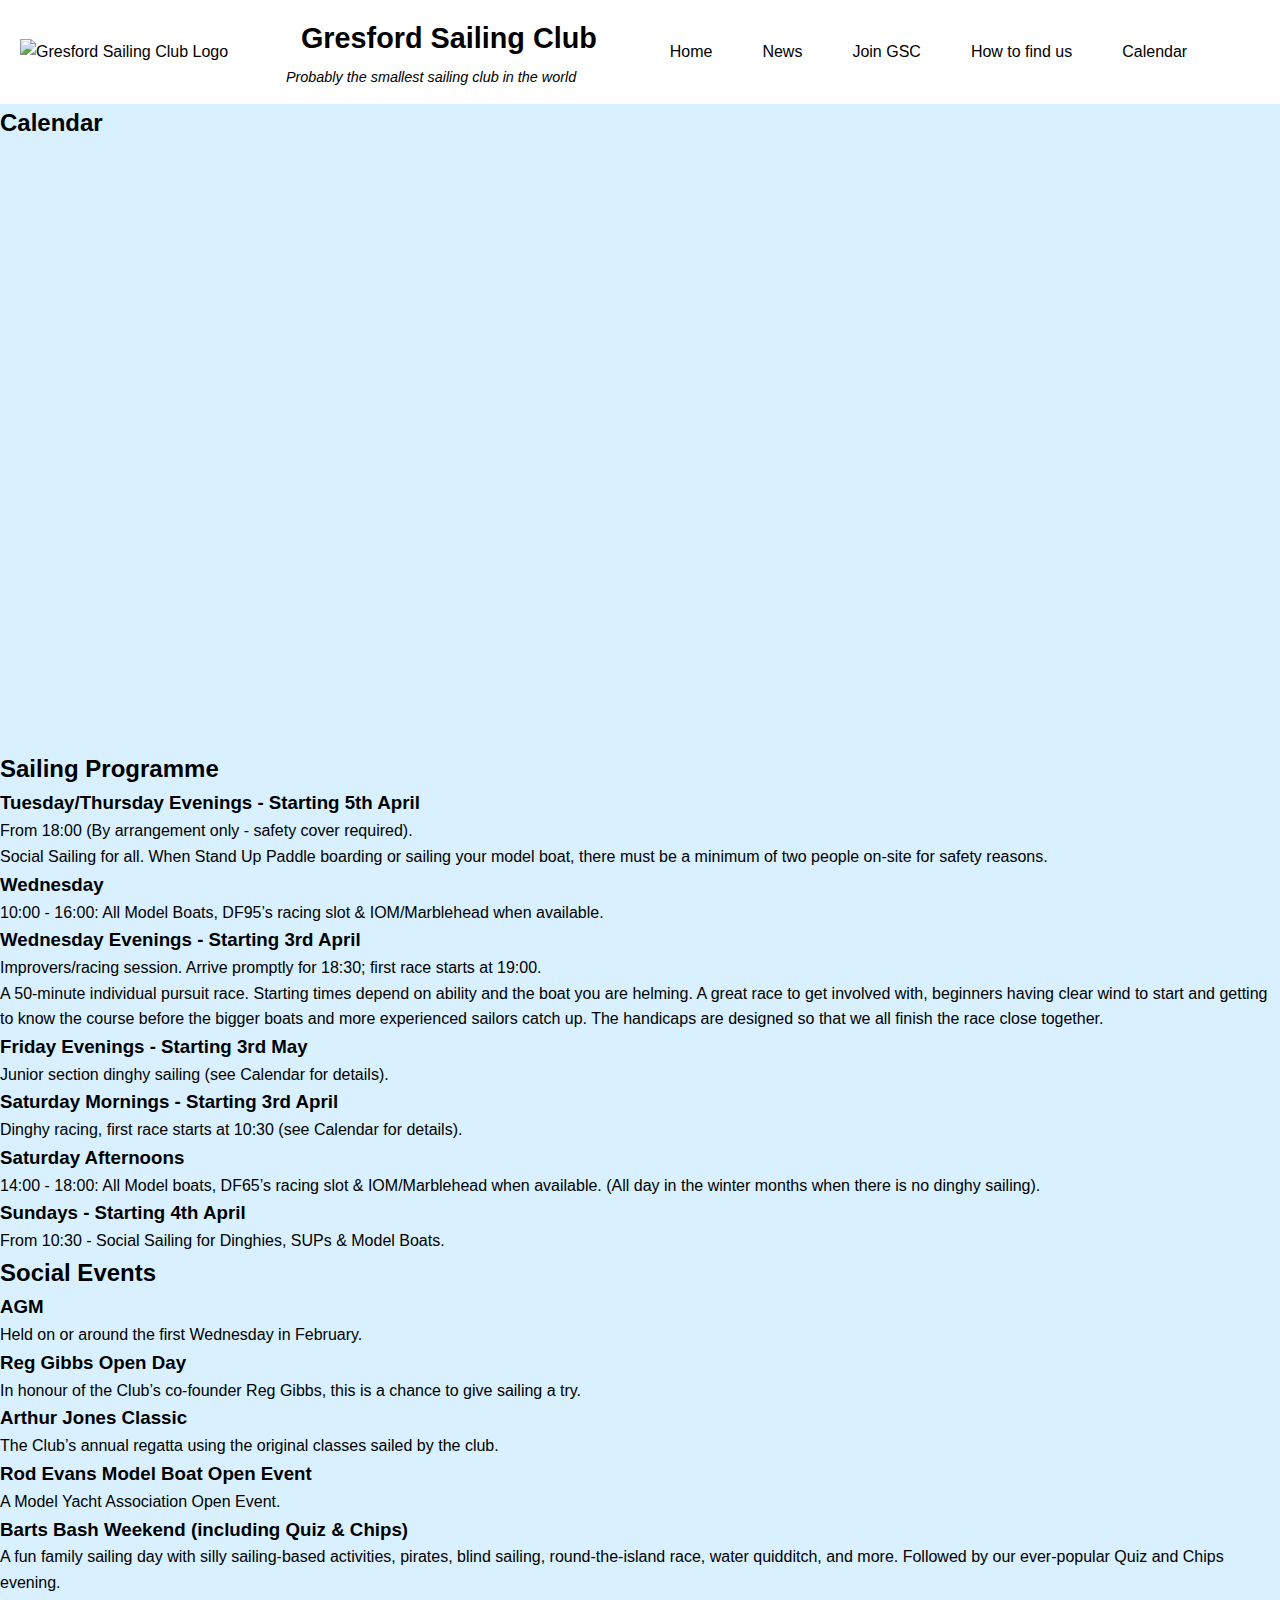
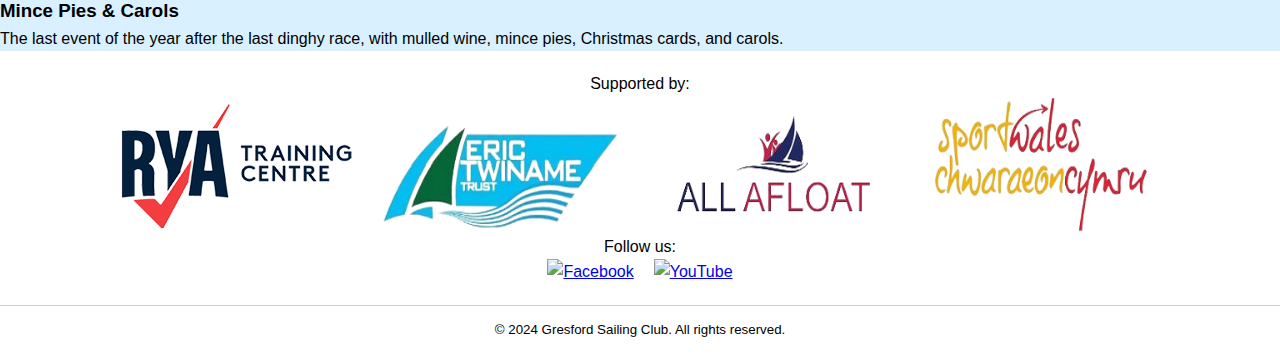
==== events.html @ 09b5fa75 "Create events.html" ====
<!DOCTYPE html>
<html lang="en">
<head>
    <meta charset="UTF-8">
    <meta name="viewport" content="width=device-width, initial-scale=1.0">
    <title>Sailing Programme | Gresford Sailing Club</title>
    <link rel="stylesheet" href="css/join.css">
</head>
<body>
    <header>
        <div class="logo">
            <img src="assets/images/gsc-logo.jpg" alt="Gresford Sailing Club Logo">
        </div>
        <div class="header-text">
            <h1>Gresford Sailing Club</h1>
            <p class="slogan">Probably the smallest sailing club in the world</p>
        </div>
        <nav>
            <div class="hamburger-container">
                <div class="hamburger">
                    <div></div>
                    <div></div>
                    <div></div>
                </div>
            </div>
            <ul id="menu">
                <li class="menu-label">Menu</li>
                <li><a href="index.html">Home</a></li>
                <li><a href="#newsfeed">News</a></li>
                <li><a href="join.html">Join GSC</a></li>
                <li><a href="#about">How to find us</a></li>
                <li><a href="events.html">Calendar</a></li>
            </ul>
        </nav>
        <div class="menu-bar">
            <span class="close-menu">&times;</span>
        </div>
    </header>

    <main>
        <section id="calendar-embed">
            <h2>Calendar</h2>
            <iframe 
                src="https://calendar.google.com/calendar/u/0/embed?src=webmaster.gresfordsc@gmail.com&ctz=Europe/London" 
                style="border: 0;" 
                width="100%" 
                height="600" 
                frameborder="0" 
                scrolling="no">
            </iframe>
        </section>

        <section id="sailing-programme">
            <h2>Sailing Programme</h2>
            <article>
                <h3>Tuesday/Thursday Evenings - Starting 5th April</h3>
                <p>From 18:00 (By arrangement only - safety cover required).</p>
                <p>Social Sailing for all. When Stand Up Paddle boarding or sailing your model boat, there must be a minimum of two people on-site for safety reasons.</p>
            </article>
            <article>
                <h3>Wednesday</h3>
                <p>10:00 - 16:00: All Model Boats, DF95’s racing slot & IOM/Marblehead when available.</p>
            </article>
            <article>
                <h3>Wednesday Evenings - Starting 3rd April</h3>
                <p>Improvers/racing session. Arrive promptly for 18:30; first race starts at 19:00.</p>
                <p>A 50-minute individual pursuit race. Starting times depend on ability and the boat you are helming. A great race to get involved with, beginners having clear wind to start and getting to know the course before the bigger boats and more experienced sailors catch up. The handicaps are designed so that we all finish the race close together.</p>
            </article>
            <article>
                <h3>Friday Evenings - Starting 3rd May</h3>
                <p>Junior section dinghy sailing (see Calendar for details).</p>
            </article>
            <article>
                <h3>Saturday Mornings - Starting 3rd April</h3>
                <p>Dinghy racing, first race starts at 10:30 (see Calendar for details).</p>
            </article>
            <article>
                <h3>Saturday Afternoons</h3>
                <p>14:00 - 18:00: All Model boats, DF65’s racing slot & IOM/Marblehead when available. (All day in the winter months when there is no dinghy sailing).</p>
            </article>
            <article>
                <h3>Sundays - Starting 4th April</h3>
                <p>From 10:30 - Social Sailing for Dinghies, SUPs & Model Boats.</p>
            </article>
        </section>

        <section id="social-events">
            <h2>Social Events</h2>
            <article>
                <h3>AGM</h3>
                <p>Held on or around the first Wednesday in February.</p>
            </article>
            <article>
                <h3>Reg Gibbs Open Day</h3>
                <p>In honour of the Club’s co-founder Reg Gibbs, this is a chance to give sailing a try.</p>
            </article>
            <article>
                <h3>Arthur Jones Classic</h3>
                <p>The Club’s annual regatta using the original classes sailed by the club.</p>
            </article>
            <article>
                <h3>Rod Evans Model Boat Open Event</h3>
                <p>A Model Yacht Association Open Event.</p>
            </article>
            <article>
                <h3>Barts Bash Weekend (including Quiz & Chips)</h3>
                <p>A fun family sailing day with silly sailing-based activities, pirates, blind sailing, round-the-island race, water quidditch, and more. Followed by our ever-popular Quiz and Chips evening.</p>
            </article>
            <article>
                <h3>Mince Pies & Carols</h3>
                <p>The last event of the year after the last dinghy race, with mulled wine, mince pies, Christmas cards, and carols.</p>
            </article>
        </section>
    </main>

    <footer>
        <div class="supported-by">
            <p>Supported by:</p>
            <div class="logos">
                <img src="assets/sponsors/rya-tra.png" alt="Supporter 3" width="250" height="137">
                <img src="assets/sponsors/sponsor1.png" alt="Supporter 3" width="250" height="137">
                <img src="assets/sponsors/sponsor2.png" alt="Supporter 3" width="250" height="137">
                <img src="assets/sponsors/sponsor3.png" alt="Supporter 3" width="250" height="137">
            </div>
        </div>
        <div class="social-media">
            <p>Follow us:</p>
            <div class="social-icons">
                <a href="https://www.facebook.com/people/The-Real-Gresford-Sailing-Club/100086389089897/" target="_blank">
                    <img src="assets/icons/fb.png" alt="Facebook" width="40" height="40">
                </a>
                <a href="https://www.youtube.com/channel/UCymstTr0Qc9lUwZJQW7_AKA" target="_blank">
                    <img src="assets/icons/youtube.png" alt="YouTube" width="40" height="40">
                </a>
            </div>
        </div>
        <div class="line">
            <div class="container">
                <small class="bootscore-copyright">
                    <span class="cr-symbol">©</span>&nbsp;2024 Gresford Sailing Club. All rights reserved.
                </small>
            </div>
        </div>
    </footer>

    <script src="js/join.js"></script>
</body>
</html>
---- css/join.css ----
* {
    margin: 0;
    padding: 0;
    box-sizing: border-box;
}

body {
    font-family: Arial, sans-serif;
    line-height: 1.6;
    background-color: #d8f0ff;
    color: black;
}

header {
    background-color: white;
    color: black;
    padding: 15px 20px;
    display: flex;
    justify-content: space-between;
    align-items: center;
    flex-wrap: wrap;
}

.logo img {
    width: 120px;
    height: auto;
}

.header-text {
    text-align: left;
    margin-left: 10px;
}

header h1 {
    font-size: 1.8rem;
    margin-left: 15px;
}

.slogan {
    margin-top: 5px;
    font-size: 0.9rem;
    color: black;
    font-style: italic;
}

nav {
    display: flex;
    flex-wrap: wrap;
    align-items: center;
}

nav ul {
    display: flex;
    list-style-type: none;
}

nav ul li {
    margin: 0 15px;
}

nav ul li a {
    color: black;
    text-decoration: none;
    padding: 10px;
    transition: background-color 0.3s ease;
}

nav ul li a:hover {
    background-color: whitesmoke;
    border-radius: 5px;
}

.hamburger {
    display: none; 
    font-size: 30px;
    cursor: pointer;
    color: black;
    position: absolute;
    top: 20px;
    right: 20px;
    z-index: 10; 
}

.hamburger div {
    width: 30px;
    height: 3px;
    background-color: #888;
    margin: 6px 0;
    transition: transform 0.4s ease, opacity 0.4s ease, background-color 0.4s ease;
}

@media (max-width: 768px) {
    .hamburger {
        display: flex;
        width: 40px;
        height: 40px;
        border: 2px solid #888;
        justify-content: center;
        align-items: center;
        border-radius: 10px;
        cursor: pointer;
        position: fixed;
        top: 20px;
        right: 20px;
        z-index: 11;
    }

    .hamburger div {
        width: 30px;
        height: 3px;
        background-color: #888;
        margin: 6px 0;
        transition: transform 0.4s ease, opacity 0.4s ease, background-color 0.4s ease;
    }

    .hamburger.active div:nth-child(1) {
        transform: rotate(45deg) translate(6px, 6px); 
    }

    .hamburger.active div:nth-child(2) {
        opacity: 0; 
    }

    .hamburger.active div:nth-child(3) {
        transform: rotate(-45deg) translate(6px, -6px);
    }

    .hamburger.hidden {
        display: none;
    }

    .close-menu {
        position: fixed;
        top: 20px;
        right: 20px;
        font-size: 30px;
        color: black;
        cursor: pointer;
        z-index: 12; 
        display: none; 
    }

    
    .close-menu.active {
        display: block;
    }

    nav ul {
        flex-direction: column;
        display: none;
        background-color: white;
        width: 50%;
        height: 100vh;
        position: fixed;
        top: 0;
        right: -100%; 
        justify-content: flex-start;
        align-items: flex-start;
        padding-top: 80px;
        padding-left: 20px; 
        z-index: 9;
        transition: right 0.4s ease; 
    }

    nav ul.active {
        display: flex;
        right: 0; 
    }

    nav ul li {
        margin: 20px 0;
    }

    nav ul li.menu-label {
        font-size: 1.3rem;
        color: black;
        margin-bottom: 30px;
        pointer-events: none; 
    }

    nav ul li a {
        color: black;
        font-size: 0.9rem;
        padding: 10px 0;
        text-decoration: none;
    }
}

@media (min-width: 768px) {
    .close-menu {
        display: none;
    }
    .menu-label {
        display: none;
    }
}

.content-div {
    padding: 20px;
    font-family: Arial, sans-serif;
    line-height: 1.8;
    text-align: left;
    max-width: 800px;
    margin: 0 auto;
}

.content-div p {
    margin-bottom: 20px;
    font-size: 1.2em;
    color: #333;
}

.content-div p strong {
    font-weight: bold;
}

.content-div a {
    color: #007bff;
    text-decoration: none;
}

.content-div a:hover {
    text-decoration: underline;
}

#join-page {
    padding: 50px 20px;
    background-color: #d8f0ff;
    text-align: center;
}

#join-page h2 {
    font-size: 2rem;
    margin-bottom: 20px;
}

#join-page p {
    font-size: 1.2rem;
    margin-bottom: 30px;
}

#membershipFormBtn {
    padding: 15px 25px;
    background-color: #00539f;
    color: white;
    border: none;
    border-radius: 5px;
    font-size: 1.2rem;
    cursor: pointer;
    transition: background-color 0.3s ease;
}

#membershipFormBtn:hover {
    background-color: #003366;
}

footer {
    background-color: white;
    color: black;
    padding: 20px 0;
    text-align: center;
}

footer .line {
    border-top: 1px solid #ccc;
    padding-top: 10px;
    margin-top: 20px;
    text-align: center;
}

.supported-by .logos {
    display: flex;
    justify-content: center;
    align-items: center;
    gap: 20px;
}

.social-icons {
    display: flex;
    justify-content: center;
    gap: 20px;
}

.social-icons a img {
    width: 30px;
    height: 30px;
}

#scrollTopBtn {
    position: fixed;
    bottom: 20px;
    right: 20px;
    background-color: #000000;
    color: white;
    padding: 10px 15px;
    border: none;
    border-radius: 5px;
    cursor: pointer;
}

#scrollTopBtn:hover {
    background-color: #555;
}

#membershipForm {
    max-width: 400px;
    margin: 0 auto;
    padding: 20px;
    border-radius: 8px;
    background-color: #d8f0ff;
}

#membershipForm h3 {
    text-align: center;
    font-size: 1.5em;
    color: #333;
    margin-bottom: 20px;
}

#membershipForm label {
    font-weight: bold;
    color: #555;
}

#membershipForm input[type="text"],
#membershipForm input[type="email"],
#membershipForm input[type="tel"],
#membershipForm select {
    width: 100%;
    padding: 10px;
    margin-top: 5px;
    margin-bottom: 15px;
    border: 1px solid #ddd;
    border-radius: 4px;
    box-sizing: border-box;
    font-size: 1em;
}

#membershipForm button[type="submit"] {
    width: 100%;
    padding: 12px;
    background-color: #0073e6;
    color: white;
    font-size: 1em;
    font-weight: bold;
    border: none;
    border-radius: 4px;
    cursor: pointer;
    transition: background-color 0.3s;
}

#membershipForm button[type="submit"]:hover {
    background-color: #005bb5;
}

@media (min-width: 600px) {
    #membershipForm {
        padding: 30px;
    }
}

@media (max-width: 768px) {
    footer {
        position: relative;
        width: 100%;
        height: auto;
        max-width: 100%;
        overflow: hidden;
    }

    .supported-by {
        margin-bottom: 30px;
    }

    .supported-by .logos {
        position: relative;
        width: 100%;
        height: auto;
        flex-wrap: wrap;
        justify-content: center;
        align-items: center;
        gap: 10px;
    }

    .supported-by .logos img {
        width: 70px;
        height: auto;
    }

    .social-icons {
        flex-direction: row;
        gap: 10px;
        justify-content: center;
    }

    .social-icons a img {
        width: 25px;
        height: 25px;
    }
}
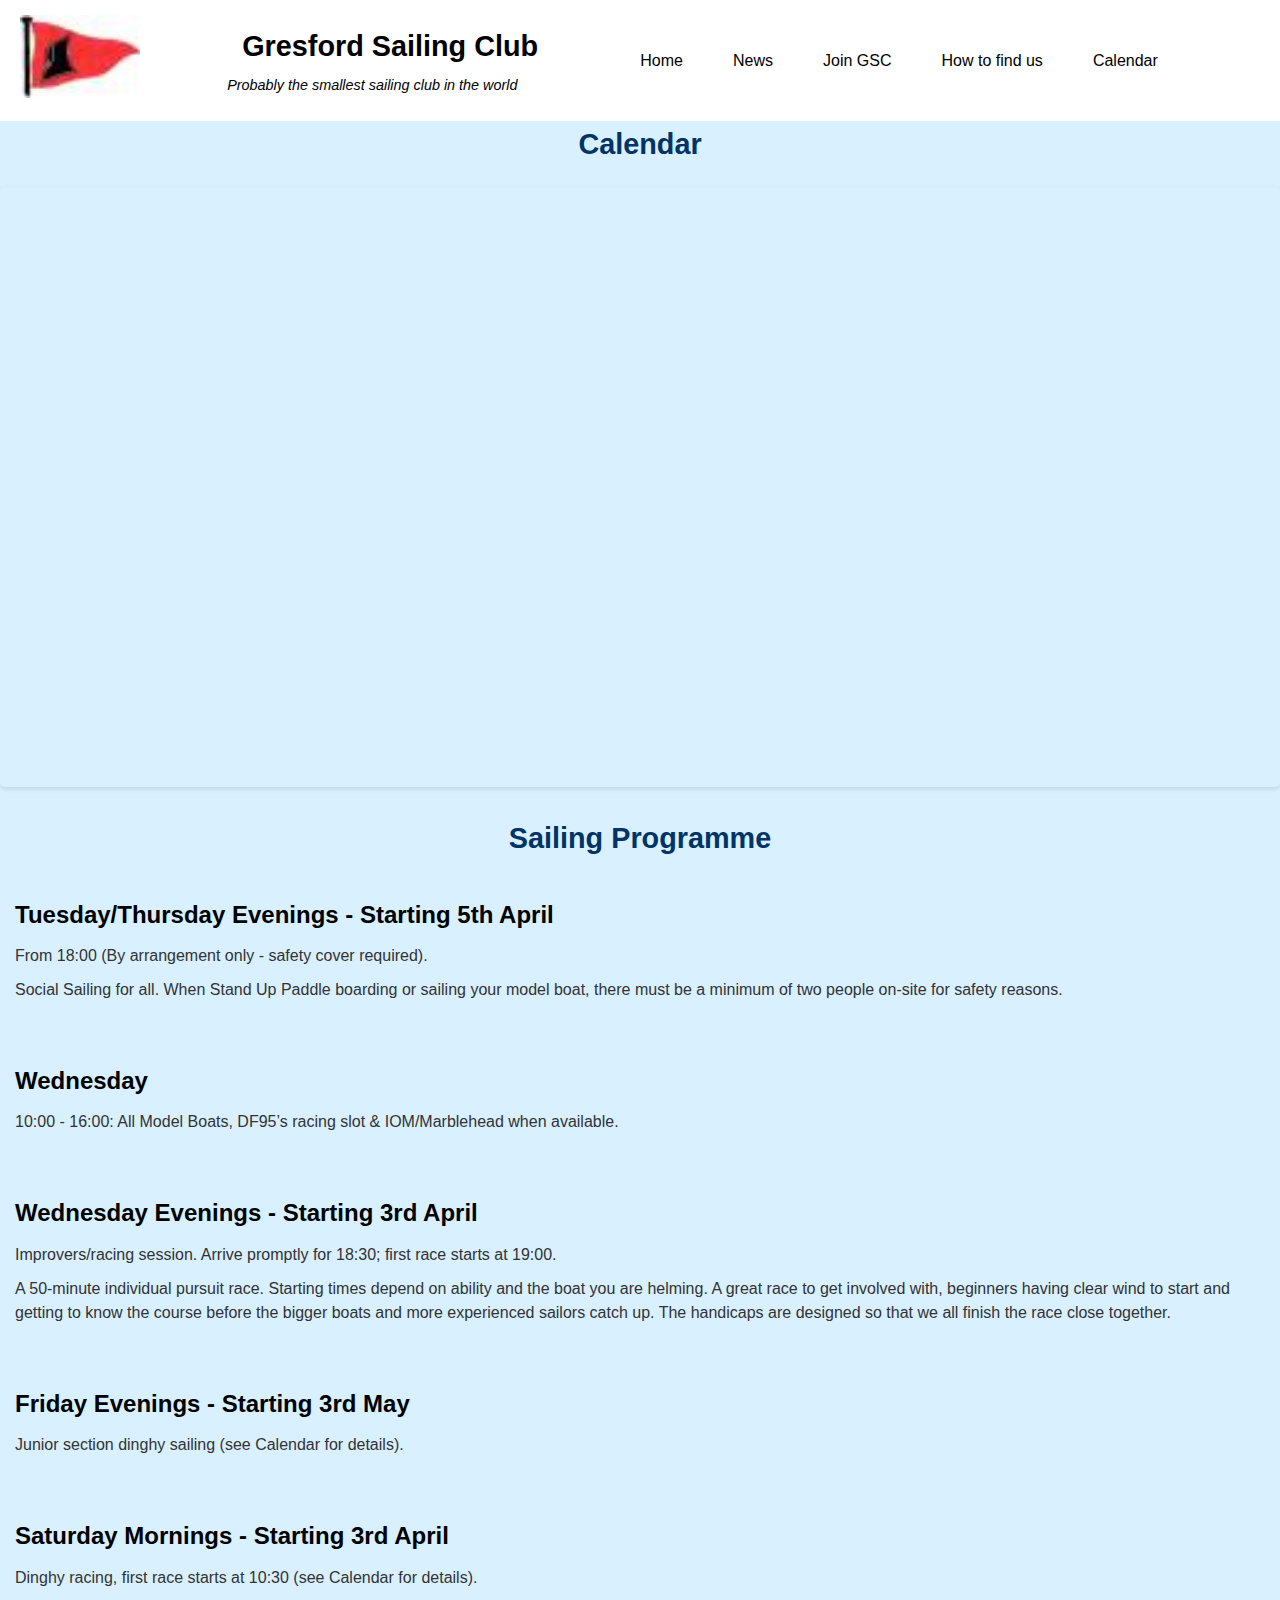
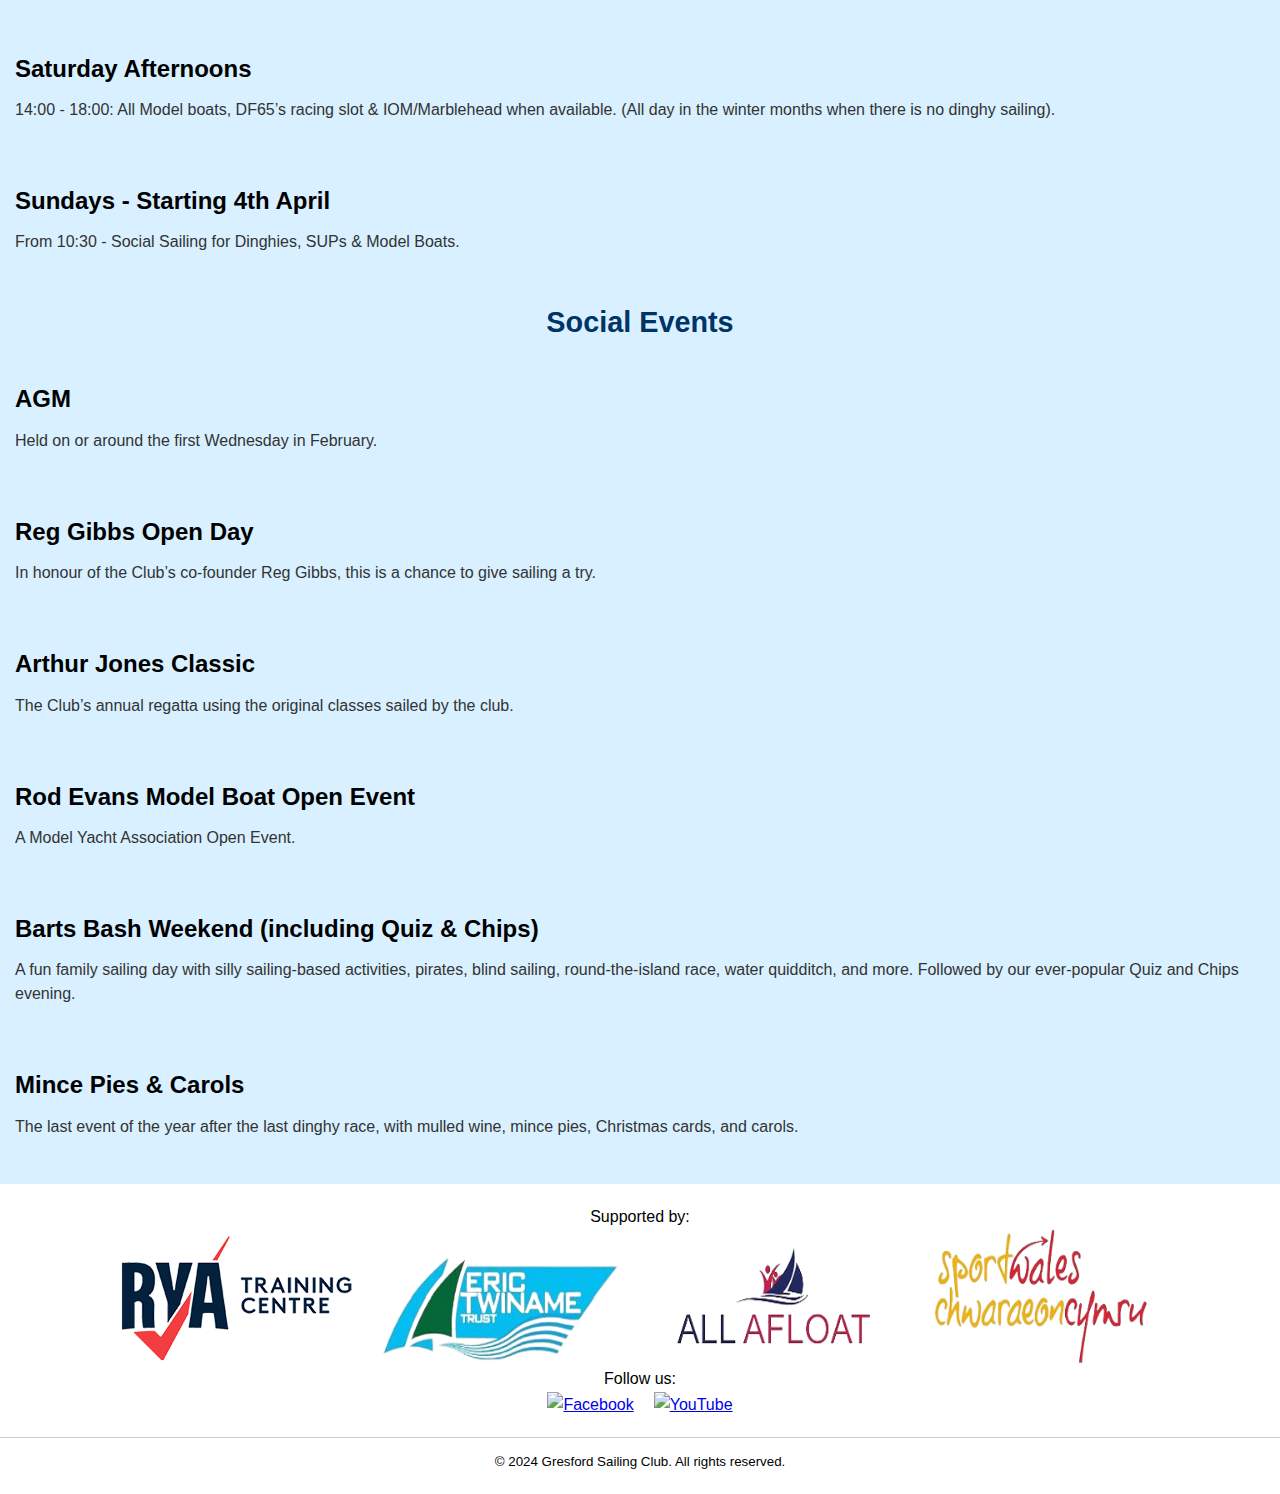
==== commit c0f6fe19: "Update events.html" ====
--- a/events.html
+++ b/events.html
@@ -9,7 +9,7 @@
 <body>
     <header>
         <div class="logo">
-            <img src="assets/images/gsc-logo.jpg" alt="Gresford Sailing Club Logo">
+            <img src="assets/logo/gsc-logo.jpg" alt="Gresford Sailing Club Logo">
         </div>
         <div class="header-text">
             <h1>Gresford Sailing Club</h1>
--- a/css/join.css
+++ b/css/join.css
@@ -398,3 +398,43 @@
         height: 25px;
     }
 }
+
+
+/* Events Page */
+section h2 {
+    font-size: 1.8rem;
+    color: #003366;
+    margin-bottom: 20px;
+    /* Center the header */
+    text-align: center;
+}
+
+section article {
+    margin-bottom: 20px;
+    padding: 15px;
+    background-color: transparent;
+    border-radius: 5px;
+    box-shadow: none; 
+}
+
+section article h3 {
+    font-size: 1.5rem;
+    color: #000000;
+    margin-bottom: 10px;
+}
+
+section article p {
+    font-size: 1rem;
+    color: #333;
+    margin-bottom: 10px;
+    line-height: 1.5;
+}
+
+#calendar-embed iframe {
+    width: 100%;
+    height: 600px;
+    border: none;
+    margin-bottom: 20px;
+    border-radius: 5px;
+    box-shadow: 0 2px 5px rgba(0, 0, 0, 0.1);
+}
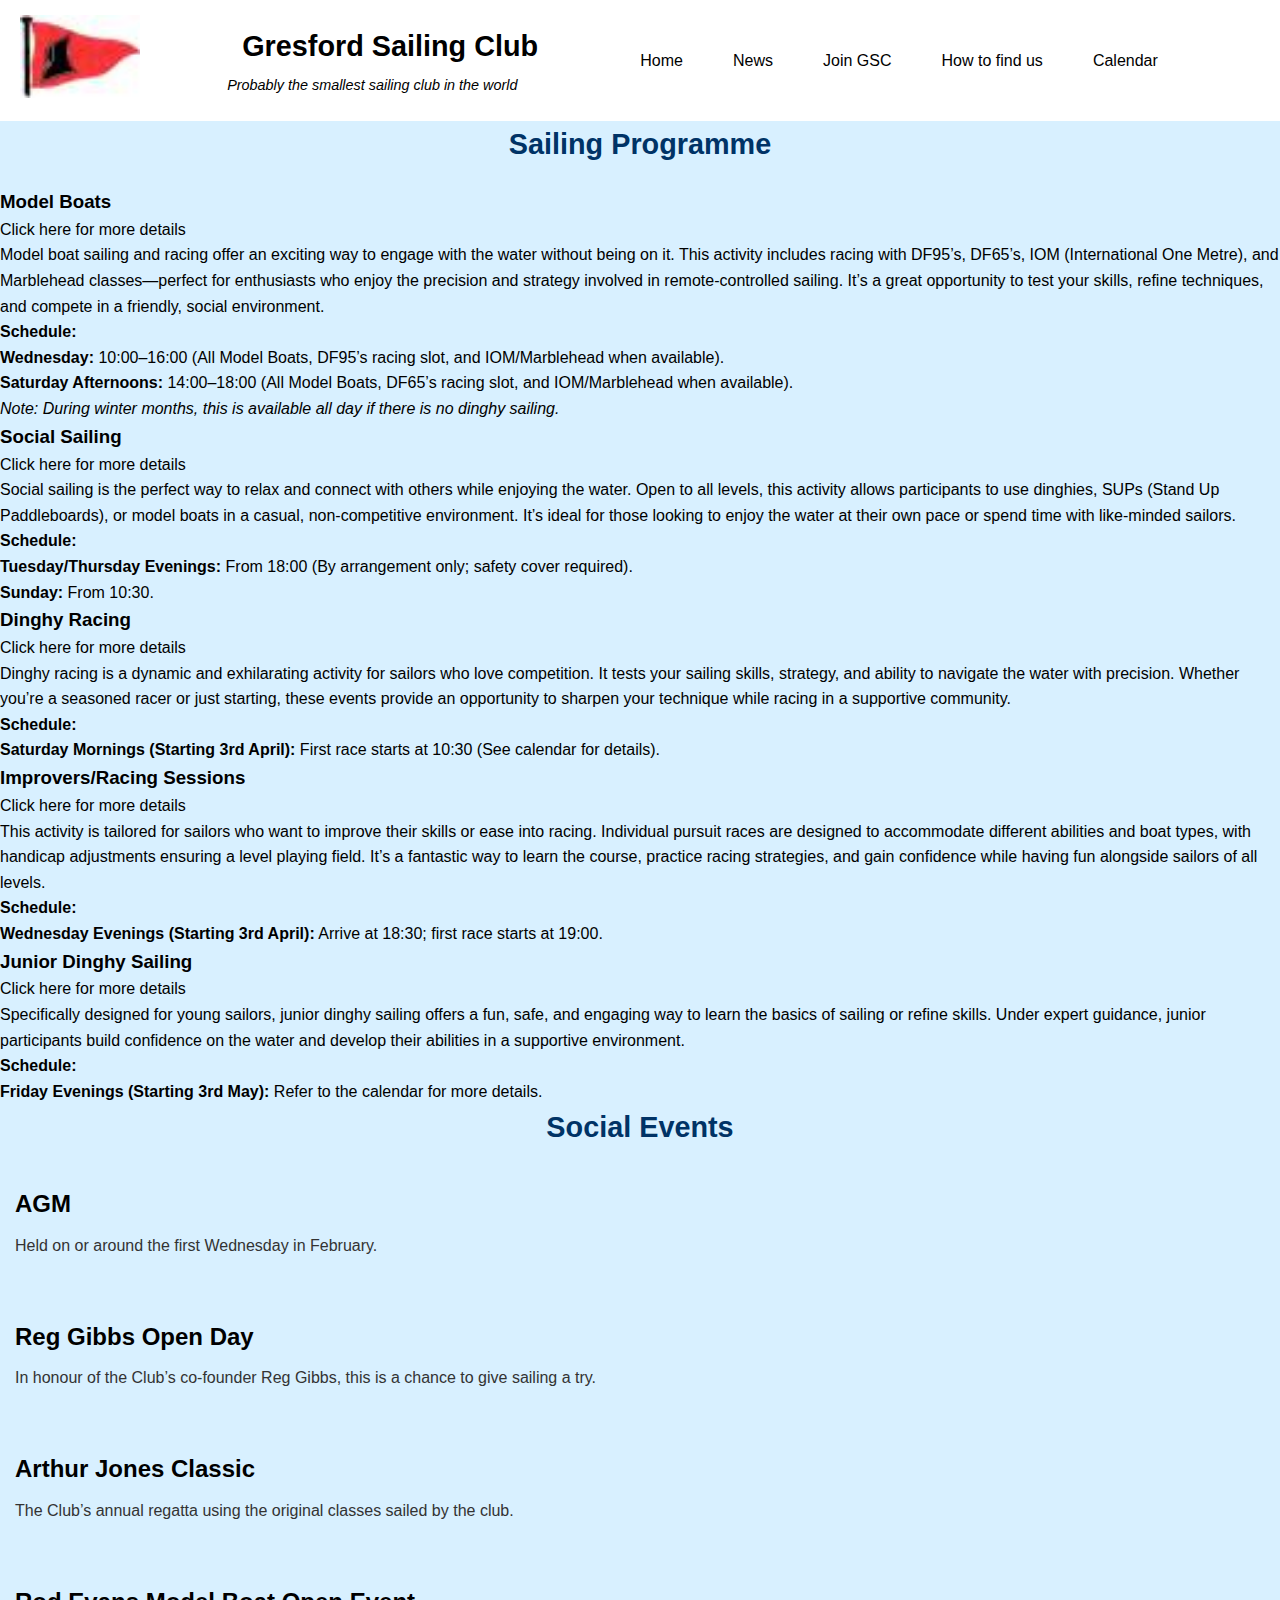
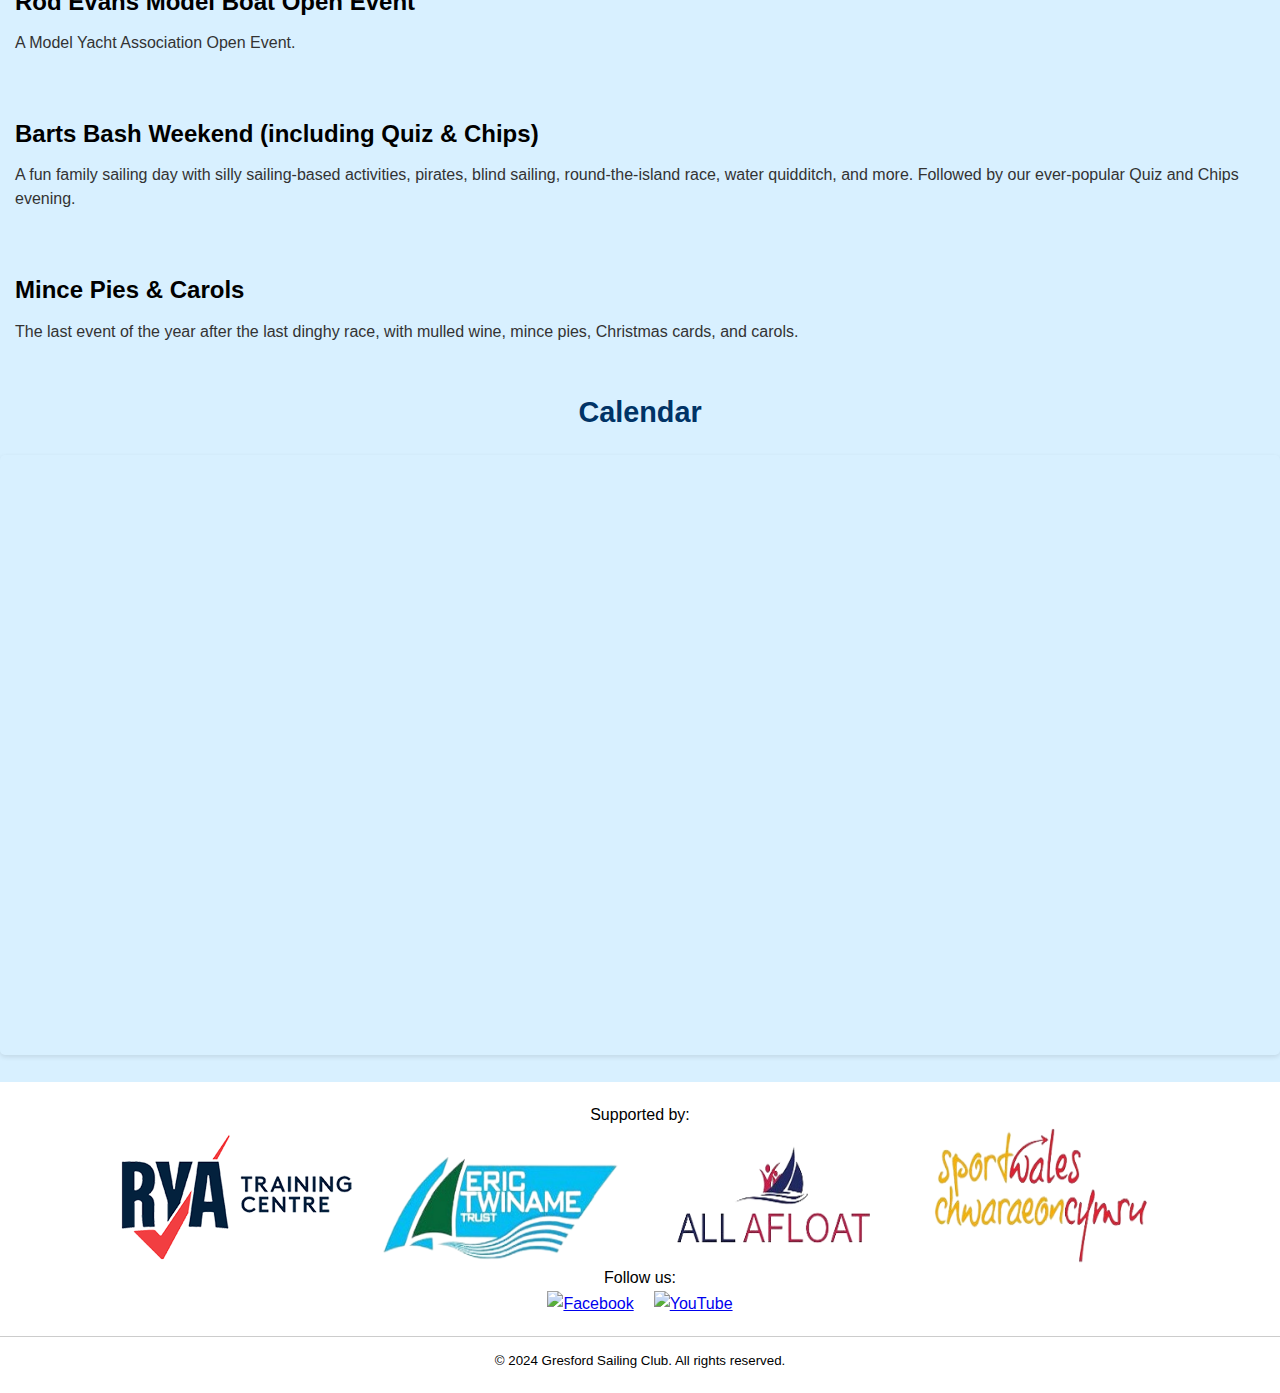
==== commit 498c8c7e: "Update events.html" ====
--- a/events.html
+++ b/events.html
@@ -38,6 +38,151 @@
     </header>
 
     <main>
+        
+        <section id="sailing-programme">
+            <h2>Sailing Programme</h2>
+        
+
+            <div class="activity">
+                <div class="activity-header" onclick="toggleDropdown('model-boats')">
+                    <h3>Model Boats</h3>
+                    <p class="click-here">Click here for more details</p>
+                </div>
+                <div id="model-boats" class="dropdown">
+                    <div class="activity-details">
+                        <p>Model boat sailing and racing offer an exciting way to engage with the water without being on it. 
+                           This activity includes racing with DF95’s, DF65’s, IOM (International One Metre), and Marblehead 
+                           classes—perfect for enthusiasts who enjoy the precision and strategy involved in remote-controlled 
+                           sailing. It’s a great opportunity to test your skills, refine techniques, and compete in a friendly, 
+                           social environment.</p>
+                    </div>
+                    <div class="schedule">
+                        <strong>Schedule:</strong>
+                        <ul>
+                            <li><strong>Wednesday:</strong> 10:00–16:00 (All Model Boats, DF95’s racing slot, and IOM/Marblehead when available).</li>
+                            <li><strong>Saturday Afternoons:</strong> 14:00–18:00 (All Model Boats, DF65’s racing slot, and IOM/Marblehead when available).  
+                            <br><em>Note: During winter months, this is available all day if there is no dinghy sailing.</em></li>
+                        </ul>
+                    </div>
+                </div>
+            </div>
+        
+            <div class="activity">
+                <div class="activity-header" onclick="toggleDropdown('social-sailing')">
+                    <h3>Social Sailing</h3>
+                    <p class="click-here">Click here for more details</p>
+                </div>
+                <div id="social-sailing" class="dropdown">
+                    <div class="activity-details">
+                        <p>Social sailing is the perfect way to relax and connect with others while enjoying the water. Open 
+                           to all levels, this activity allows participants to use dinghies, SUPs (Stand Up Paddleboards), or 
+                           model boats in a casual, non-competitive environment. It’s ideal for those looking to enjoy the 
+                           water at their own pace or spend time with like-minded sailors.</p>
+                    </div>
+                    <div class="schedule">
+                        <strong>Schedule:</strong>
+                        <ul>
+                            <li><strong>Tuesday/Thursday Evenings:</strong> From 18:00 (By arrangement only; safety cover required).</li>
+                            <li><strong>Sunday:</strong> From 10:30.</li>
+                        </ul>
+                    </div>
+                </div>
+            </div>
+        
+            <div class="activity">
+                <div class="activity-header" onclick="toggleDropdown('dinghy-racing')">
+                    <h3>Dinghy Racing</h3>
+                    <p class="click-here">Click here for more details</p>
+                </div>
+                <div id="dinghy-racing" class="dropdown">
+                    <div class="activity-details">
+                        <p>Dinghy racing is a dynamic and exhilarating activity for sailors who love competition. It tests 
+                           your sailing skills, strategy, and ability to navigate the water with precision. Whether you’re a 
+                           seasoned racer or just starting, these events provide an opportunity to sharpen your technique 
+                           while racing in a supportive community.</p>
+                    </div>
+                    <div class="schedule">
+                        <strong>Schedule:</strong>
+                        <ul>
+                            <li><strong>Saturday Mornings (Starting 3rd April):</strong> First race starts at 10:30 (See calendar for details).</li>
+                        </ul>
+                    </div>
+                </div>
+            </div>
+        
+            <div class="activity">
+                <div class="activity-header" onclick="toggleDropdown('improvers')">
+                    <h3>Improvers/Racing Sessions</h3>
+                    <p class="click-here">Click here for more details</p>
+                </div>
+                <div id="improvers" class="dropdown">
+                    <div class="activity-details">
+                        <p>This activity is tailored for sailors who want to improve their skills or ease into racing. 
+                           Individual pursuit races are designed to accommodate different abilities and boat types, with 
+                           handicap adjustments ensuring a level playing field. It’s a fantastic way to learn the course, 
+                           practice racing strategies, and gain confidence while having fun alongside sailors of all levels.</p>
+                    </div>
+                    <div class="schedule">
+                        <strong>Schedule:</strong>
+                        <ul>
+                            <li><strong>Wednesday Evenings (Starting 3rd April):</strong> Arrive at 18:30; first race starts at 19:00.</li>
+                        </ul>
+                    </div>
+                </div>
+            </div>
+        
+
+            <div class="activity">
+                <div class="activity-header" onclick="toggleDropdown('junior-dinghy')">
+                    <h3>Junior Dinghy Sailing</h3>
+                    <p class="click-here">Click here for more details</p>
+                </div>
+                <div id="junior-dinghy" class="dropdown">
+                    <div class="activity-details">
+                        <p>Specifically designed for young sailors, junior dinghy sailing offers a fun, safe, and engaging 
+                           way to learn the basics of sailing or refine skills. Under expert guidance, junior participants 
+                           build confidence on the water and develop their abilities in a supportive environment.</p>
+                    </div>
+                    <div class="schedule">
+                        <strong>Schedule:</strong>
+                        <ul>
+                            <li><strong>Friday Evenings (Starting 3rd May):</strong> Refer to the calendar for more details.</li>
+                        </ul>
+                    </div>
+                </div>
+            </div>
+        </section>
+        
+        
+
+        <section id="social-events">
+            <h2>Social Events</h2>
+            <article>
+                <h3>AGM</h3>
+                <p>Held on or around the first Wednesday in February.</p>
+            </article>
+            <article>
+                <h3>Reg Gibbs Open Day</h3>
+                <p>In honour of the Club’s co-founder Reg Gibbs, this is a chance to give sailing a try.</p>
+            </article>
+            <article>
+                <h3>Arthur Jones Classic</h3>
+                <p>The Club’s annual regatta using the original classes sailed by the club.</p>
+            </article>
+            <article>
+                <h3>Rod Evans Model Boat Open Event</h3>
+                <p>A Model Yacht Association Open Event.</p>
+            </article>
+            <article>
+                <h3>Barts Bash Weekend (including Quiz & Chips)</h3>
+                <p>A fun family sailing day with silly sailing-based activities, pirates, blind sailing, round-the-island race, water quidditch, and more. Followed by our ever-popular Quiz and Chips evening.</p>
+            </article>
+            <article>
+                <h3>Mince Pies & Carols</h3>
+                <p>The last event of the year after the last dinghy race, with mulled wine, mince pies, Christmas cards, and carols.</p>
+            </article>
+        </section>
+
         <section id="calendar-embed">
             <h2>Calendar</h2>
             <iframe 
@@ -50,67 +195,6 @@
             </iframe>
         </section>
 
-        <section id="sailing-programme">
-            <h2>Sailing Programme</h2>
-            <article>
-                <h3>Tuesday/Thursday Evenings - Starting 5th April</h3>
-                <p>From 18:00 (By arrangement only - safety cover required).</p>
-                <p>Social Sailing for all. When Stand Up Paddle boarding or sailing your model boat, there must be a minimum of two people on-site for safety reasons.</p>
-            </article>
-            <article>
-                <h3>Wednesday</h3>
-                <p>10:00 - 16:00: All Model Boats, DF95’s racing slot & IOM/Marblehead when available.</p>
-            </article>
-            <article>
-                <h3>Wednesday Evenings - Starting 3rd April</h3>
-                <p>Improvers/racing session. Arrive promptly for 18:30; first race starts at 19:00.</p>
-                <p>A 50-minute individual pursuit race. Starting times depend on ability and the boat you are helming. A great race to get involved with, beginners having clear wind to start and getting to know the course before the bigger boats and more experienced sailors catch up. The handicaps are designed so that we all finish the race close together.</p>
-            </article>
-            <article>
-                <h3>Friday Evenings - Starting 3rd May</h3>
-                <p>Junior section dinghy sailing (see Calendar for details).</p>
-            </article>
-            <article>
-                <h3>Saturday Mornings - Starting 3rd April</h3>
-                <p>Dinghy racing, first race starts at 10:30 (see Calendar for details).</p>
-            </article>
-            <article>
-                <h3>Saturday Afternoons</h3>
-                <p>14:00 - 18:00: All Model boats, DF65’s racing slot & IOM/Marblehead when available. (All day in the winter months when there is no dinghy sailing).</p>
-            </article>
-            <article>
-                <h3>Sundays - Starting 4th April</h3>
-                <p>From 10:30 - Social Sailing for Dinghies, SUPs & Model Boats.</p>
-            </article>
-        </section>
-
-        <section id="social-events">
-            <h2>Social Events</h2>
-            <article>
-                <h3>AGM</h3>
-                <p>Held on or around the first Wednesday in February.</p>
-            </article>
-            <article>
-                <h3>Reg Gibbs Open Day</h3>
-                <p>In honour of the Club’s co-founder Reg Gibbs, this is a chance to give sailing a try.</p>
-            </article>
-            <article>
-                <h3>Arthur Jones Classic</h3>
-                <p>The Club’s annual regatta using the original classes sailed by the club.</p>
-            </article>
-            <article>
-                <h3>Rod Evans Model Boat Open Event</h3>
-                <p>A Model Yacht Association Open Event.</p>
-            </article>
-            <article>
-                <h3>Barts Bash Weekend (including Quiz & Chips)</h3>
-                <p>A fun family sailing day with silly sailing-based activities, pirates, blind sailing, round-the-island race, water quidditch, and more. Followed by our ever-popular Quiz and Chips evening.</p>
-            </article>
-            <article>
-                <h3>Mince Pies & Carols</h3>
-                <p>The last event of the year after the last dinghy race, with mulled wine, mince pies, Christmas cards, and carols.</p>
-            </article>
-        </section>
     </main>
 
     <footer>
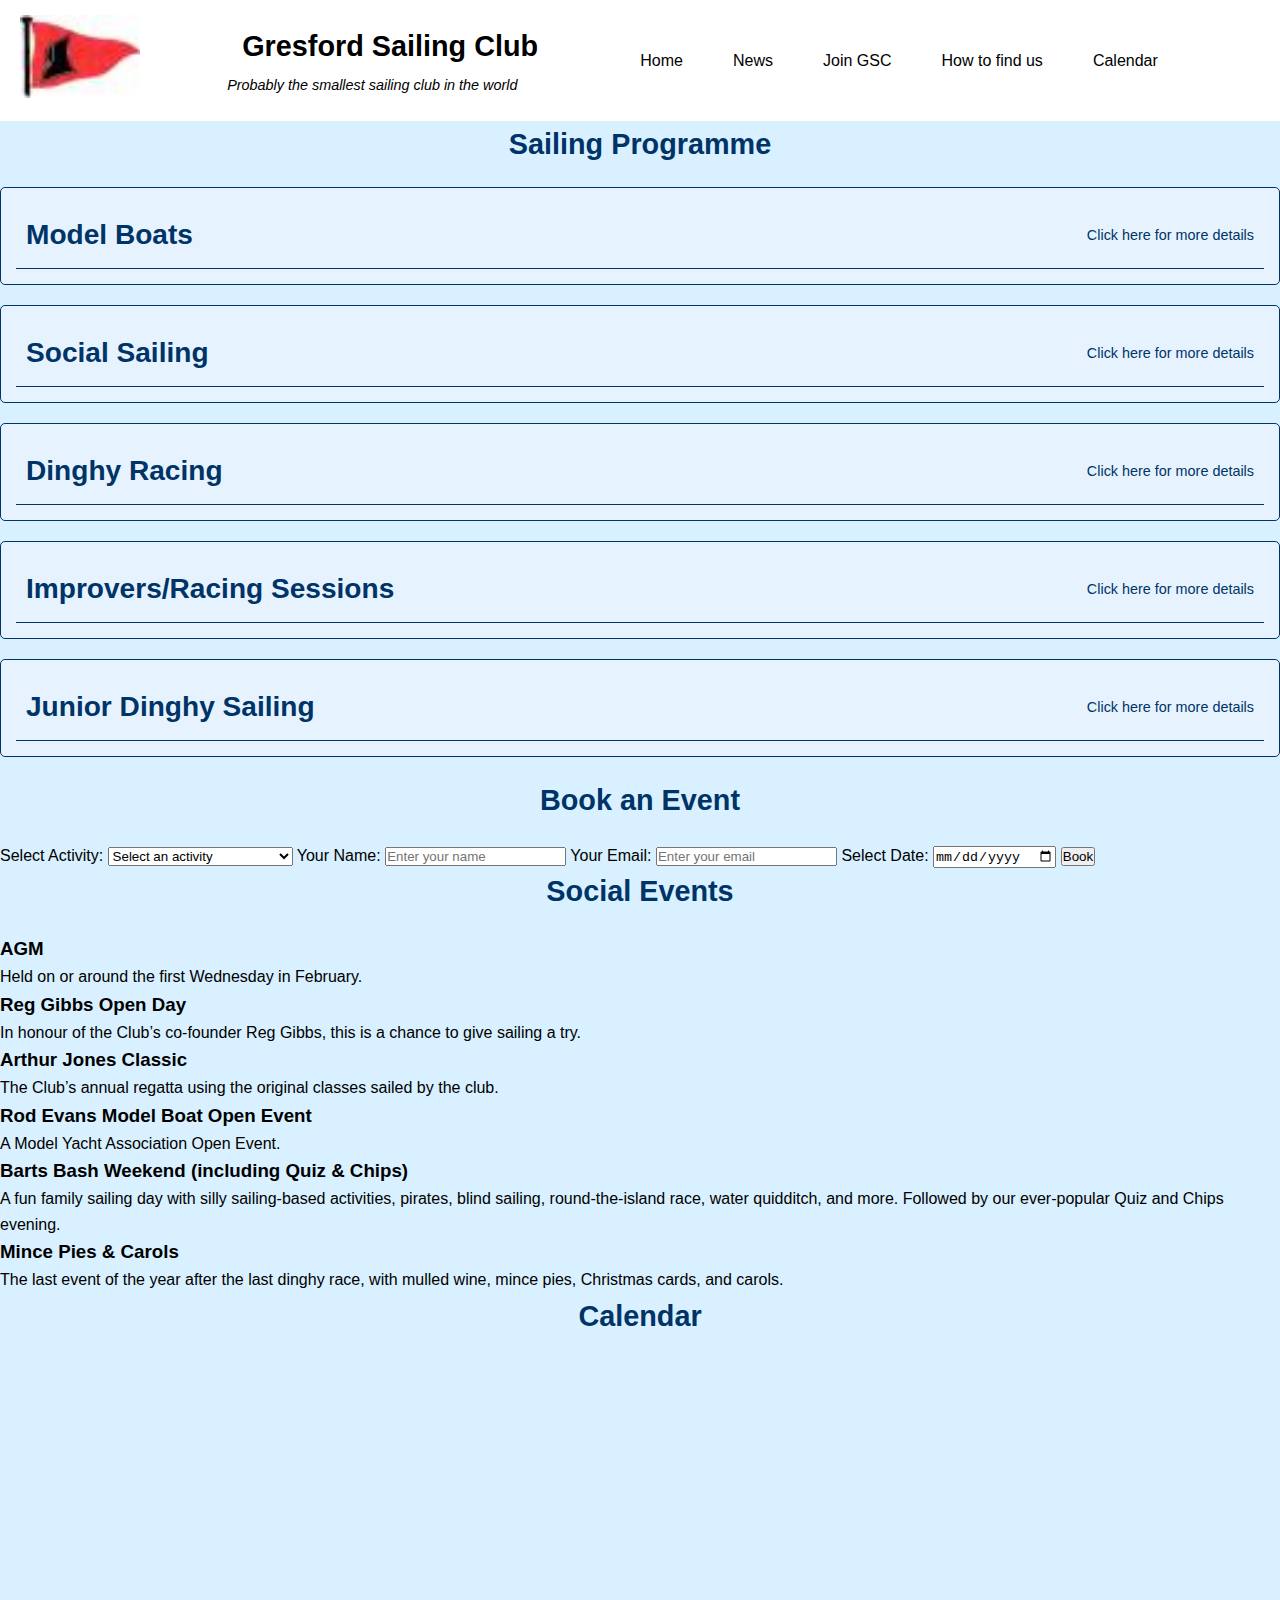
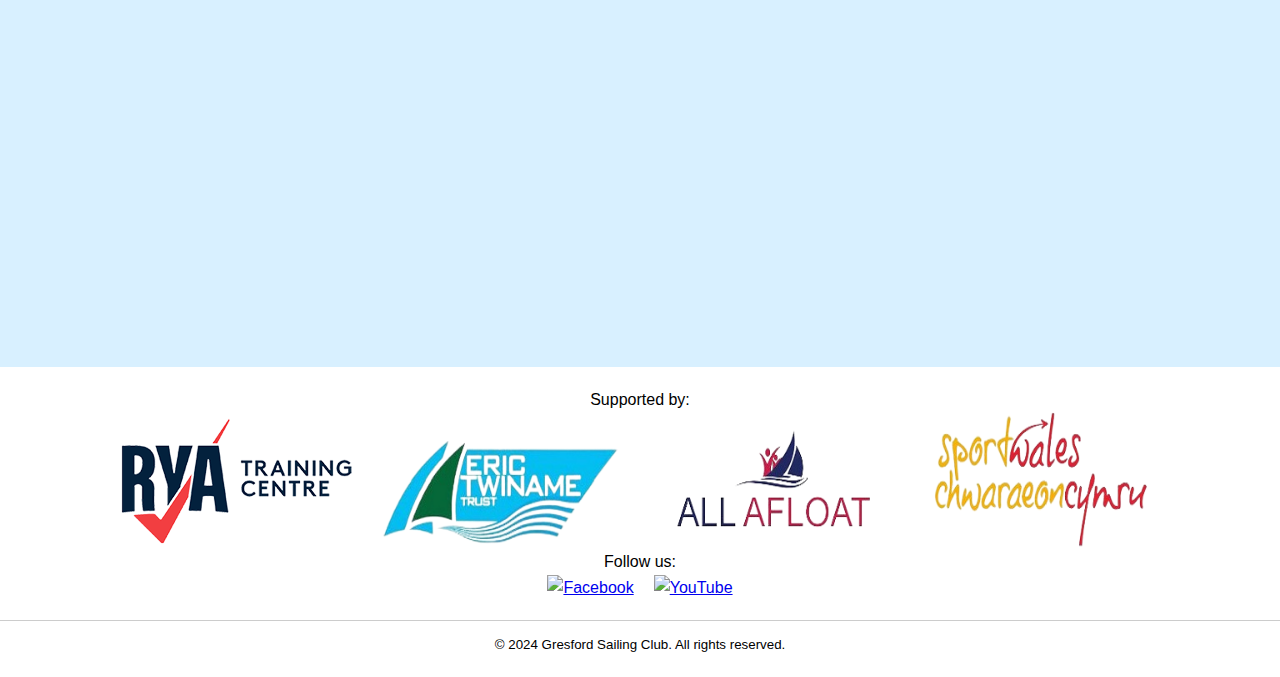
==== commit f0c68dc6: "Update events.html" ====
--- a/events.html
+++ b/events.html
@@ -37,7 +37,8 @@
         </div>
     </header>
 
-    <main>
+
+        <main>
         
         <section id="sailing-programme">
             <h2>Sailing Programme</h2>
@@ -66,7 +67,7 @@
                     </div>
                 </div>
             </div>
-        
+            
             <div class="activity">
                 <div class="activity-header" onclick="toggleDropdown('social-sailing')">
                     <h3>Social Sailing</h3>
@@ -153,7 +154,32 @@
             </div>
         </section>
         
-        
+        <section id="booking">
+            <h2>Book an Event</h2>
+            <form id="bookingForm">
+                <label for="activityType">Select Activity:</label>
+                <select id="activityType" name="activityType" required>
+                    <option value="" disabled selected>Select an activity</option>
+                    <option value="Model Boats">Model Boats</option>
+                    <option value="Social Sailing">Social Sailing</option>
+                    <option value="Dinghy Racing">Dinghy Racing</option>
+                    <option value="Improvers/Racing Sessions">Improvers/Racing Sessions</option>
+                    <option value="Junior Dinghy Sailing">Junior Dinghy Sailing</option>
+                </select>
+        
+                <label for="name">Your Name:</label>
+                <input type="text" id="name" name="name" placeholder="Enter your name" required>
+        
+                <label for="email">Your Email:</label>
+                <input type="email" id="email" name="email" placeholder="Enter your email" required>
+        
+                <label for="date">Select Date:</label>
+                <input type="date" id="date" name="date" required>
+        
+                <button type="submit">Book</button>
+            </form>
+            <p id="responseMessage"></p>
+        </section>
 
         <section id="social-events">
             <h2>Social Events</h2>
@@ -227,6 +253,7 @@
         </div>
     </footer>
 
-    <script src="js/join.js"></script>
+    <script src="js/event.js"></script>
 </body>
 </html>
+
--- a/css/join.css
+++ b/css/join.css
@@ -405,36 +405,71 @@
     font-size: 1.8rem;
     color: #003366;
     margin-bottom: 20px;
-    /* Center the header */
     text-align: center;
 }
 
-section article {
+.activity {
     margin-bottom: 20px;
     padding: 15px;
-    background-color: transparent;
+    background-color: #e6f3ff; 
     border-radius: 5px;
-    box-shadow: none; 
-}
-
-section article h3 {
+    border: 1px solid #003366;
+}
+
+.activity-header {
     font-size: 1.5rem;
-    color: #000000;
-    margin-bottom: 10px;
-}
-
-section article p {
+    color: #003366;
+    cursor: pointer;
+    padding: 10px;
+    display: flex;
+    justify-content: space-between;
+    align-items: center;
+    border-bottom: 1px solid #003366;
+}
+
+.activity-header:hover {
+    background-color: #cce7ff;
+}
+
+.click-here {
+    font-size: 0.9rem;
+    color: #003366;
+    margin: 0;
+}
+
+.activity-details {
+    padding: 10px;
+    color: #003366;
+    border-top: 1px solid #003366;
+    margin-top: 10px;
+}
+
+.dropdown {
+    display: none;
+    padding: 10px;
+    background-color: #d9ecff; 
+    border: 1px solid #003366;
+    border-radius: 5px;
+    margin-top: 10px;
+}
+
+.dropdown ul {
+    list-style: none;
+    padding: 0;
+    margin: 0;
+}
+
+.dropdown ul li {
     font-size: 1rem;
-    color: #333;
-    margin-bottom: 10px;
-    line-height: 1.5;
-}
-
-#calendar-embed iframe {
-    width: 100%;
-    height: 600px;
-    border: none;
-    margin-bottom: 20px;
-    border-radius: 5px;
-    box-shadow: 0 2px 5px rgba(0, 0, 0, 0.1);
-}
+    color: #003366;
+    margin-bottom: 5px;
+}
+
+.dropdown ul li strong {
+    color: #003366;
+}
+
+.dropdown ul li em {
+    color: #003366;
+    font-size: 0.9rem;
+}
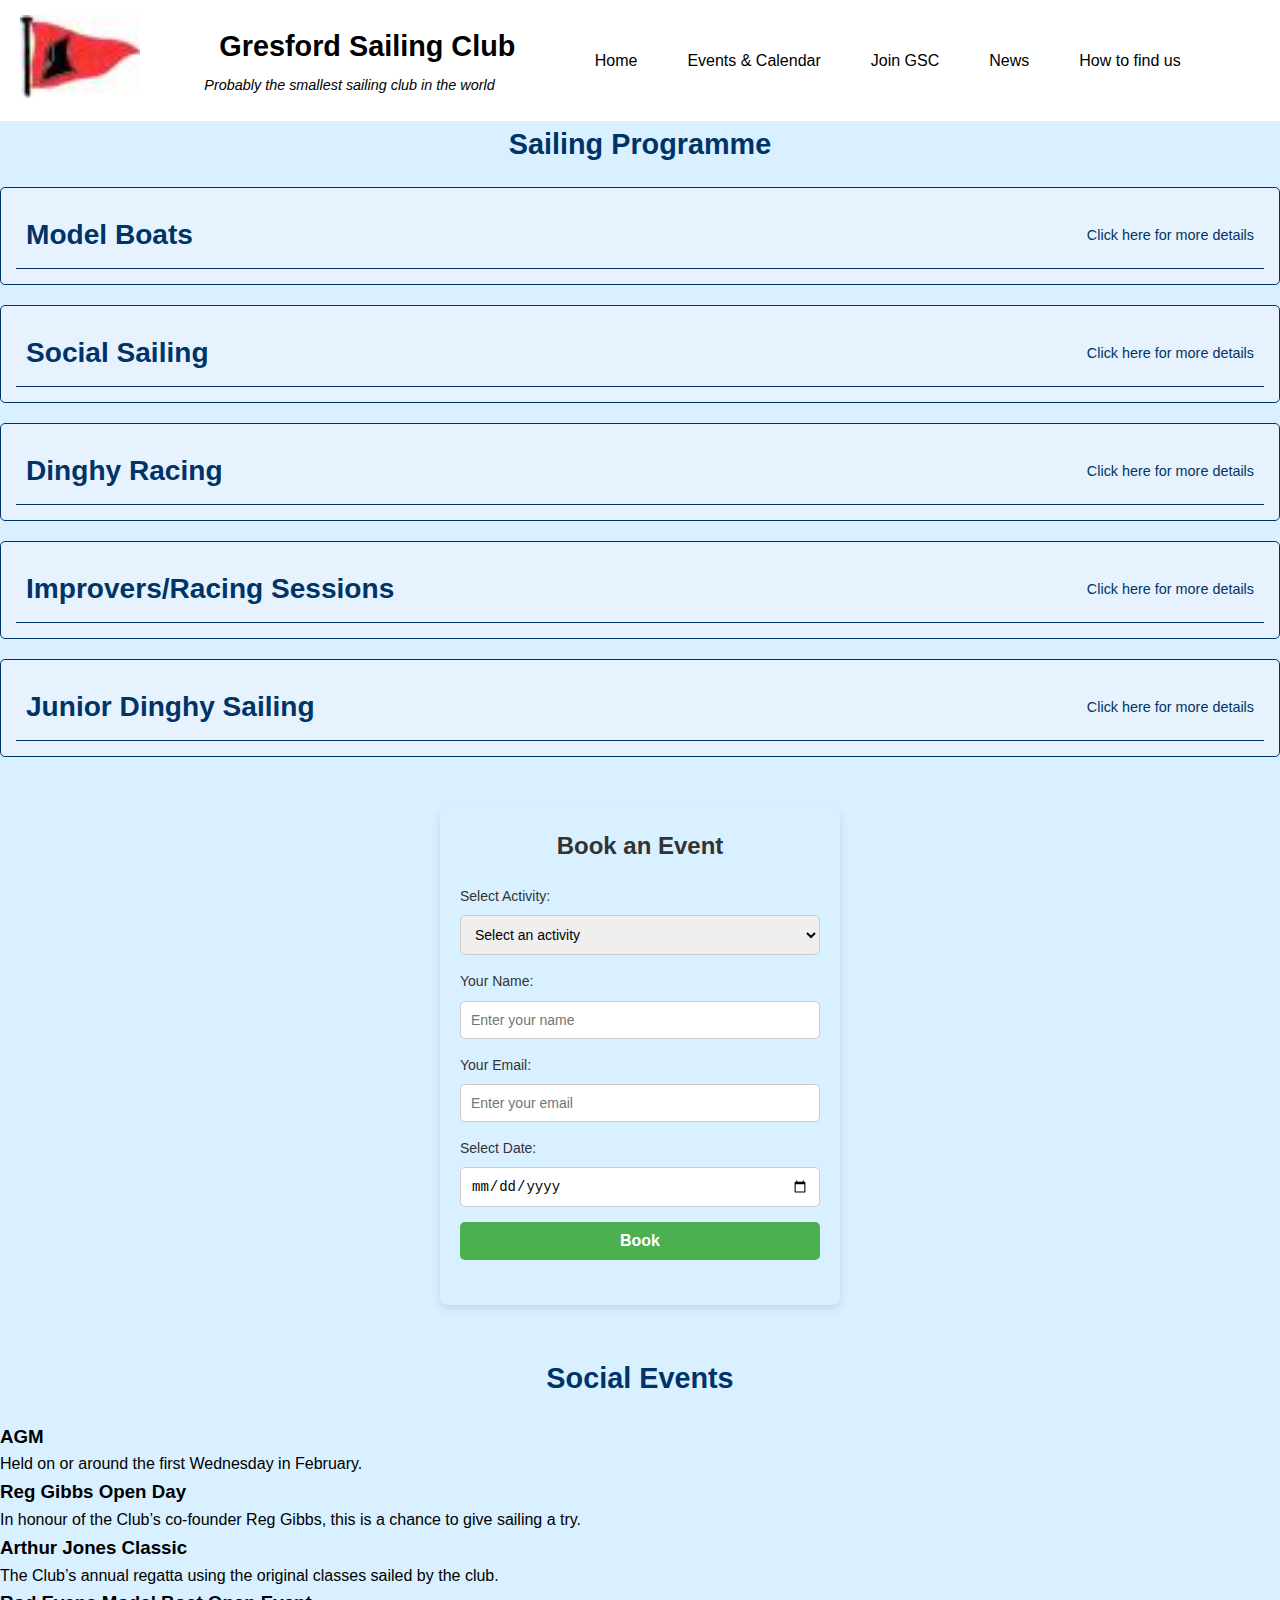
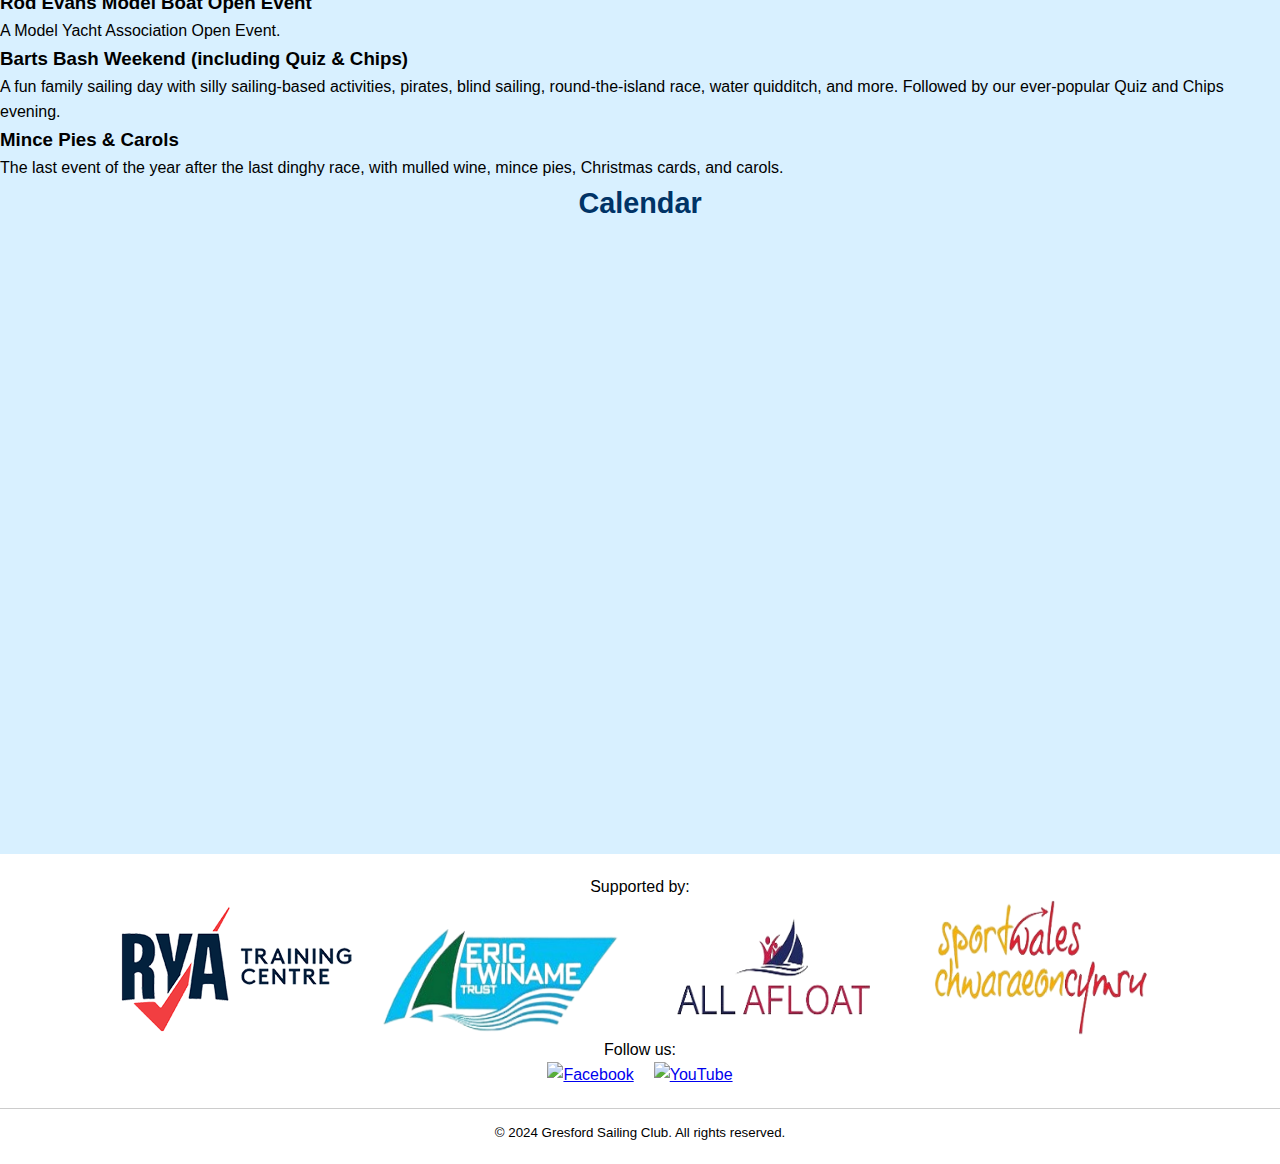
==== commit 56caed12: "Update events.html" ====
--- a/events.html
+++ b/events.html
@@ -26,10 +26,10 @@
             <ul id="menu">
                 <li class="menu-label">Menu</li>
                 <li><a href="index.html">Home</a></li>
+                <li><a href="events.html">Events & Calendar</a></li>
+                <li><a href="join.html">Join GSC</a></li>
                 <li><a href="#newsfeed">News</a></li>
-                <li><a href="join.html">Join GSC</a></li>
                 <li><a href="#about">How to find us</a></li>
-                <li><a href="events.html">Calendar</a></li>
             </ul>
         </nav>
         <div class="menu-bar">
--- a/css/join.css
+++ b/css/join.css
@@ -401,6 +401,7 @@
 
 
 /* Events Page */
+
 section h2 {
     font-size: 1.8rem;
     color: #003366;
@@ -473,3 +474,67 @@
     color: #003366;
     font-size: 0.9rem;
 }
+
+
+#booking {
+    max-width: 400px;
+    margin: 50px auto;
+    padding: 20px;
+    background-color: #d8f0ff; 
+    border-radius: 8px;
+    box-shadow: 0px 4px 8px rgba(0, 0, 0, 0.1);
+    text-align: center;
+}
+
+#booking h2 {
+    margin-bottom: 20px;
+    font-size: 24px;
+    font-weight: bold;
+    color: #333;
+}
+
+#booking form label {
+    display: block;
+    margin-bottom: 8px;
+    font-size: 14px;
+    text-align: left;
+    color: #333;
+}
+
+#booking form input,
+#booking form select,
+#booking form button {
+    width: 100%;
+    padding: 10px;
+    margin-bottom: 15px;
+    border: 1px solid #ccc;
+    border-radius: 5px;
+    font-size: 14px;
+}
+
+#booking form input:focus,
+#booking form select:focus {
+    border-color: #4CAF50; 
+    outline: none;
+    box-shadow: 0 0 5px rgba(76, 175, 80, 0.5); 
+}
+
+#booking form button {
+    background-color: #4CAF50; 
+    color: #fff;
+    font-size: 16px;
+    font-weight: bold;
+    border: none;
+    cursor: pointer;
+    transition: background-color 0.3s ease;
+}
+
+#booking form button:hover {
+    background-color: #45a049; 
+}
+
+#responseMessage {
+    font-size: 14px;
+    color: #333;
+    margin-top: 10px;
+}
